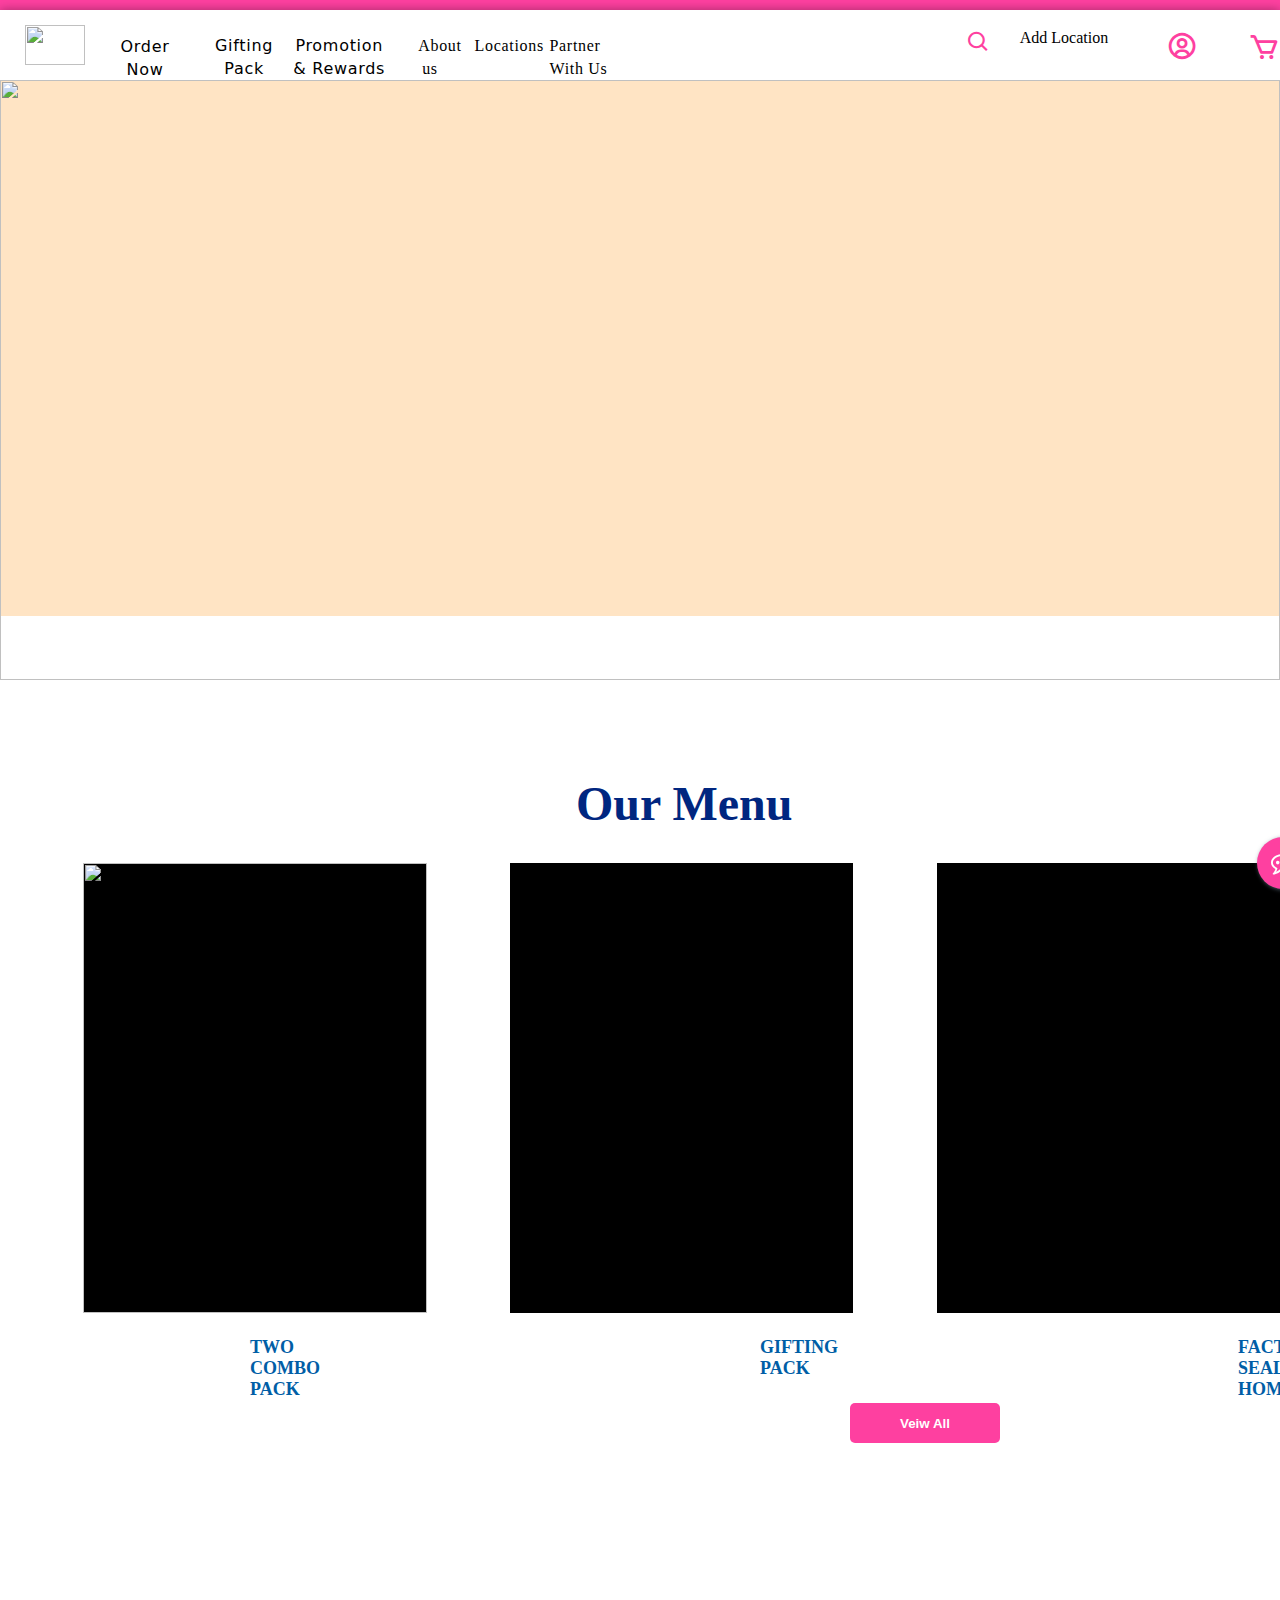
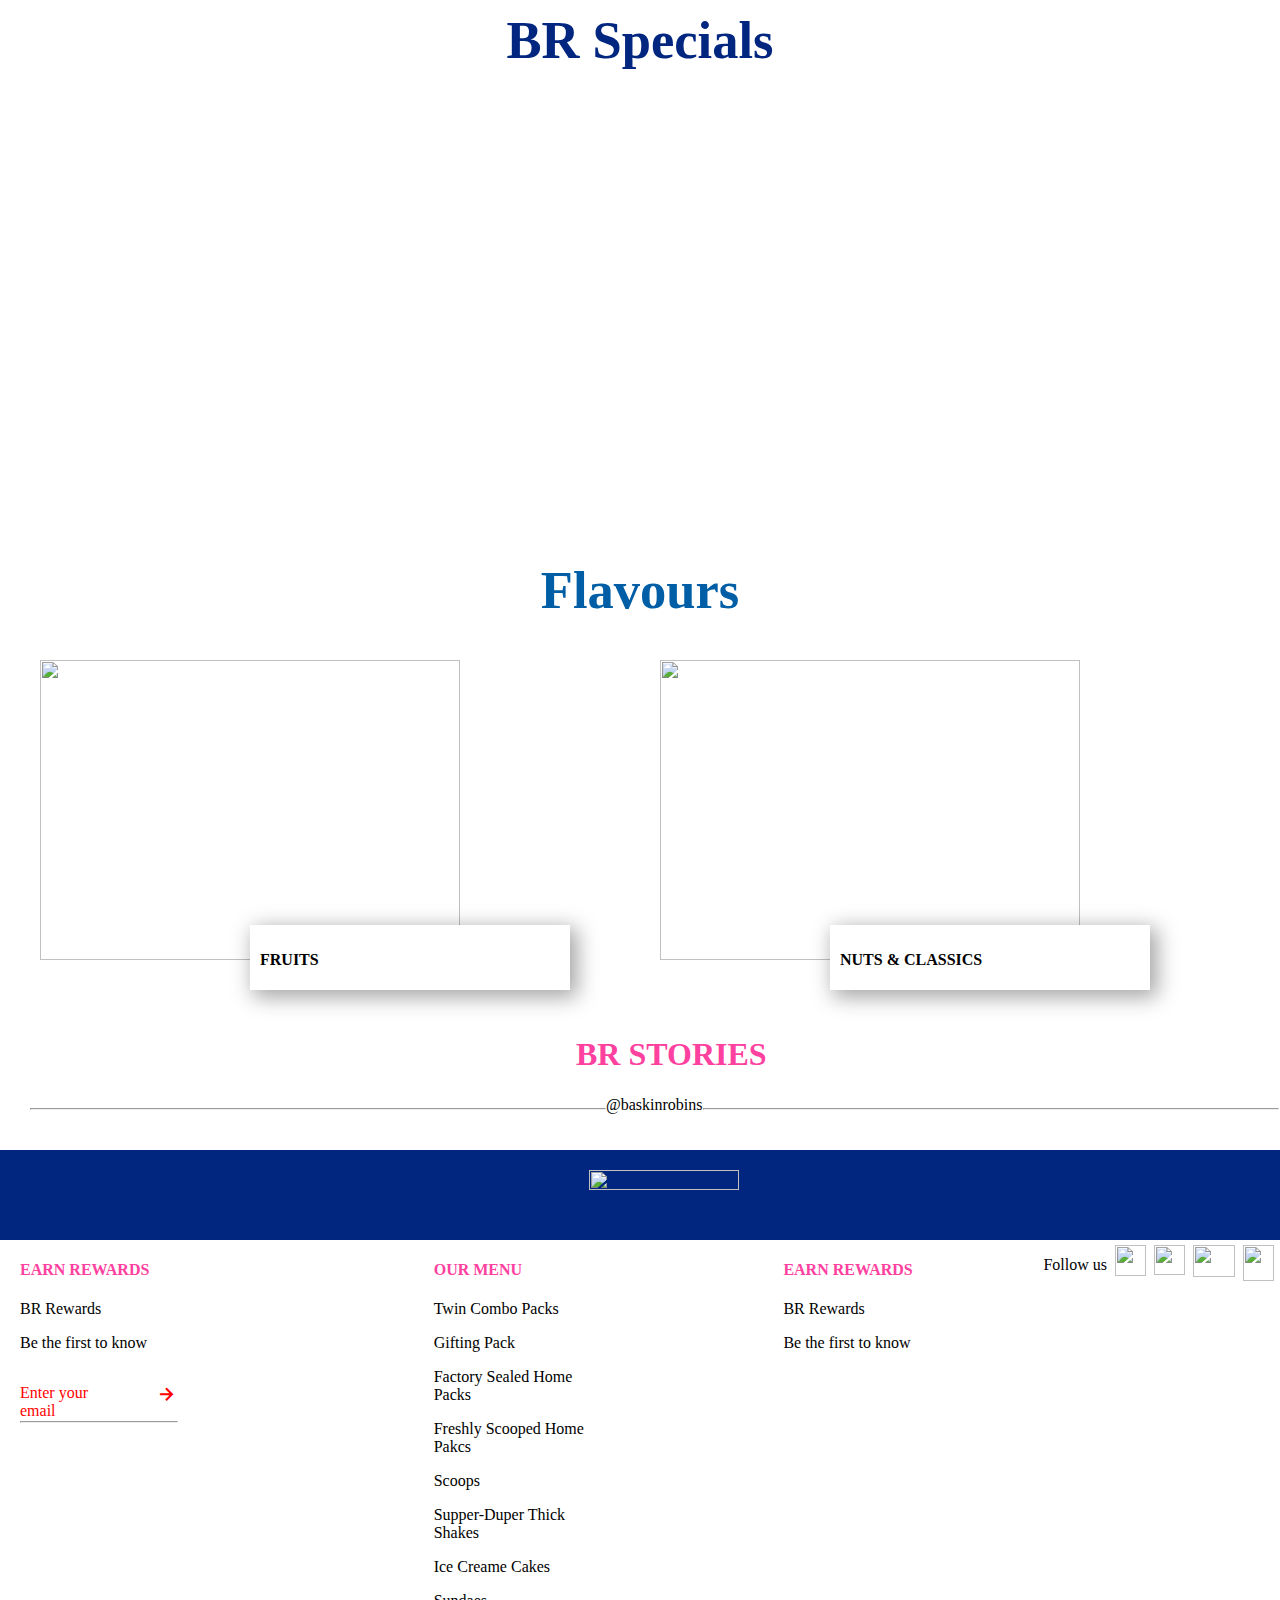
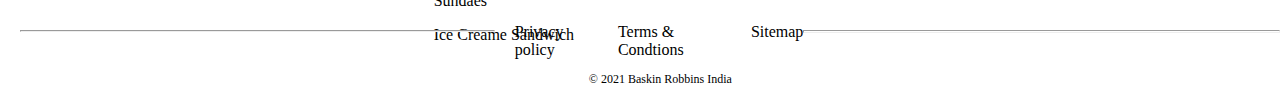
==== index.html @ 455c3909 "files added" ====
<!DOCTYPE html>
<html lang="en">
<head>
    <meta charset="UTF-8">
    <meta http-equiv="X-UA-Compatible" content="IE=edge">
    <meta name="viewport" content="width=device-width, initial-scale=1.0">
   
    <title>BaskinRobbins</title>
    <link rel="stylesheet" href="styles.css">
    <link href='https://unpkg.com/boxicons@2.1.2/css/boxicons.min.css' rel='stylesheet'>
    <link rel="stylesheet" href="https://cdnjs.cloudflare.com/ajax/libs/font-awesome/4.7.0/css/font-awesome.min.css">
    

    <link rel="stylesheet" href="https://cdn.jsdelivr.net/npm/bootstrap-icons@1.3.0/font/bootstrap-icons.css">
    


</head>
<body style="margin: 0%;padding: 0%;">
    <div class="full">
        <div class="toppink"> 

        </div>
        
        <div class="header">
            
            <div class="logocover">
                <div class="logo">
                    <img src="/BaskinRobbins/resources/logo.png" alt="">
                </div>
                <div class="ordercover">
                    <div class="ordernow">
                        <a href="#">Order Now</a>
                    </div>
                </div>
                <div class="gifting">
                    <a href="#">Gifting Pack</a>
                </div>
                <div class="promotion">
                    <a href="#">Promotion & Rewards</a>
                </div>
                <div class="about">
                    <a href="#">About us</a>
                </div>
                <div class="location">
                    <a href="#">Locations</a>
                </div>
                <div class="partner">
                    <a href="#">Partner With Us</a>
                </div>
                </div>
                <div class="freespace">
                        <div class="space">
                            
                        </div>
                 
                </div>
                <div class="righticon1">
                    <div class="search">
                        <a href="#">
                        <i class='bx bx-search' style="height: 40px; width: 40px; color: #fe40a0;"></i>
                    </a>
                    </div>
                    
                    <div class="locationbaskin">
                        <div class="locationimg">
                            <div class="waveline">
                            <a href="#"><img src="/BaskinRobbins/resources/locationbaskin.png" alt=""></a>
                            <div class="addlocation">
                                <a href="#">Add Location</a>
                                <img src="/BaskinRobbins/resources/borderlocation.png" alt="" style="width: 90%;padding-bottom: 15px;;">
                            </div>
                        </div>
                        </div>
                        </div>
                        <div class="usericon">
                           <div class="icon">
                               <a href="#">
                                <i class='bx bx-user-circle' style="color: #fe40a0;"></i>
                               </a>
                           
                           </div>
                        </div>
                        <div class="carticon">
                            <a href="#">
                                <i class='bx bx-cart' style="padding-top: 21px;font-size: xx-large;"></i>
                            </a>
                        </div>
                       
                    
             
            </div>
    </div>

<div class="mainslide">
    <img src="/BaskinRobbins/resources/Screenshot from 2022-04-05 15-03-35.png" alt="" style="width: 100%;height: 100%;">

</div>
<div class="threepic">
    <div class="ourmenu" style="font-size: x-large;">
        <h1>Our Menu</h1>
    </div>
    <div class="arrangepic">
    <div class="piconeofthree"style="cursor: pointer;" >
        <img src="/BaskinRobbins/resources/500-x-500pxl---Homepack-Combo.jpg" alt="" style="height: 100%;width: 100%;">
    </div>
    <div class="pictwoofthree"style="cursor: pointer;">
        <img src="/BaskinRobbins/resources/gifting.jpg" alt="" style="height: 100%;">
    </div>
    <div class="picthreeofthree" style="cursor: pointer;">
        <img src="/BaskinRobbins/resources/threeofthree.jpg" alt="" style="height: 100%;">
    </div>
</div>
<div class="wordsthree">
    <div class="combo"></div>
    <h4>
        TWO COMBO PACK
    </h4>

<div class="gift">
    <h4>
        GIFTING PACK
    </h4>
</div>
<div class="sealed" >
    <h4>
        FACTORY SEALED HOMEPACKS
    </h4>
</div>
</div>
<div class="veiwall" >
    <div class="buttonview"  >
        <a href="#">
            <button class="link" >Veiw All</button>
        </a>
       
    </div>
</div>
</div>
   
    <div class="bannerthree">
<div class="brspecial">
    <h2>
        BR Specials
    </h2>
</div>
<div class="imagebannerthree">
    <div class="imageoneoftwo">
        <img src="/BaskinRobbins/resources/bannerthree.png" alt="">
    
    <div class="imagetwooftwo">
        <img src="/BaskinRobbins/resources/banner3.2.png" alt="" style="height: 400px;">
    </div>
</div>
   
</div>
</div>


<div class="flavours">
    <div class="wordsflavour">
        <h2>
            Flavours
        </h2>
    </div>
</div>
<div class="fourbanner">
    <div class="frstimg">
        <a href="#">
            <img src="/BaskinRobbins/resources/fruitone.jpg" alt="">
        </a>
       
        <div class="fruits">
            <h4>FRUITS</h4>
        </div>
    </div>
    <div class="secimg">
        <a href="#">
            <img src="/BaskinRobbins/resources/NUTS.jpg" alt="">
        </a>
       
        <div class="nuts">
            <h4>NUTS & CLASSICS</h4>
        </div>
    </div>
    <div class="thirdimg">
        <a href="#">
            <img src="/BaskinRobbins/resources/CHOCOLATES.jpg" alt="">
        </a>
       
        <div class="choco">
            <h4>CHOCOLATES</h4>
        </div>
    </div>
</div>
<div class="brstories1">
    <h2 style="font-weight: bolder; font-size: xx-large;">
        BR STORIES
    </h2>
</div>




<div class="brstories">
    <div class="line">
        <hr></div>
        <div class="words">
        <p>
            @baskinrobins
        </p></div>
        <div class="line2">
            <hr>
        </div>

</div>
<div class="footerhead">
    <div class="footerlogo">
        <img src="/BaskinRobbins/resources/footerlogo.png" alt="">
    </div>
</div>
<div class="footer">
    <div class="rewards">
<h4 style="color:#fe419f;"> 
    EARN REWARDS
</h4>
<P>
    BR Rewards
</P>
<p>
    Be the first to know
</p>
<div class="email">
    <p>
        Enter your email
    </p>
    <div class="emailine">
        
        <i class='bx bx-right-arrow-alt' style="padding-top: 15px; padding-left: 60px; font-size: x-large;"></i>
        
    </div>
    
</div>
<hr style="margin-top: -15px; color: red;">



    </div>
    <div class="menu">
        <h4 style="color: #fe419f;">
            OUR MENU
        </h4>
        <P>
            Twin Combo Packs
        </P>
        <p>
            Gifting Pack
        </p>
        <P>
            Factory Sealed Home Packs
        </P>
        <p>
            Freshly Scooped Home Pakcs
        </p>
        <p>
            Scoops
        </p>
        <P>
            Supper-Duper Thick Shakes
        </P>
        <p>
            Ice Creame Cakes
        </p>
        <P>
            Sundaes
        </P>
        <p>
            Ice Creame Sandwich
        </p>
        


</div>
<div class="engage">
    <h4 style="color: #fe419f;">
        EARN REWARDS
    </h4>
    <P>
        BR Rewards
    </P>
    <p>
        Be the first to know
    </p>

        </div>
        <div class="followus">
            <p>
                Follow us
            </p>
            <div class="fblogo">
                <a href="#">
                    <img  src="/BaskinRobbins/resources/facebooklogo.webp" alt="">
                </a>
            </div>
            <div class="twitterlogo">
                <a href="#">
                    <img src="/BaskinRobbins/resources/twitter.png" alt="">
                </a>
            </div>
            <div class="instalogo">
                <a href="#">
                    <img src="/BaskinRobbins/resources/instalogo.png" alt="">
                </a>
            </div>
            <div class="youtubelogo">
                <a href="#">
                    <img src="/BaskinRobbins/resources/youtube.png" alt="">
                </a>
            </div>
                </div>
</div>


<div class="privacy">
    <div class="linelast">
        <hr style="margin-top: 10px;">
    </div>
    <div class="policy">
        <p>
            Privacy policy
        </p>
        <div class="terms">
            <p>
                Terms & Condtions
            </p>
        </div>
        <div class="sitemap">
            <p>
                Sitemap
            </p>
        </div>
        
    </div><hr style="height: 1px; width: 40%; border: 0%; margin-top: 10px;">
</div>
<div class="last">
    <p class="copyright" style="font-size: 12px">© 2021 Baskin Robbins India</p>
    <div class="pos">
        <div class="chatbox">
            <div class="chaticon">
                <i class="fa fa-commenting-o" ></i>
            </div>
            
            
        </div>
    </div>

</div>



</div>
    
</body>
---- styles.css ----
.toppink{
    height: 10px;
    width: 100%;
    background-color: #fe40a0;
    margin: 0%;
    padding: 0%;
}
.firstleft{
    height: 50%;
    width: 50%;
    background-color: aquamarine;
}
.header{
    height: 70px;
    width: 100%;
    margin: 0%;
    background-color: #fff!important;
    box-shadow: 0 0 10px 0 #0000005c;
}
.header{
    margin: 0%;
    display: flex;
    
}

.logocover{
    height: 50px;
    width: 48%;
    margin: 10px;
    display: flex;
  
   
}
.logocover img{
    height: 40px;
    width: 60px;
    padding-left: 15px;
    padding-top: 5px;
    display: flex;
}
.ordercover{
    padding-left: 20px;
}
.ordernow{
    height: 40px;
    width: 80px;
    background-color:  #fff!important;
    text-align: center;
    padding-top: 16px;
    
}
.ordernow a{
    text-decoration: none;
    color: black;
    font-size:medium;
    font-weight: 400;
    line-height: 1.42857143;
    letter-spacing: 0.7px;
    font-family: system-ui;

}
.gifting{
    height: 40px;
    width: 100px;
    background-color:#fff!important  ;
    text-align: center;
    padding-top: 15px;
    padding-left: 30px;
    

}
.gifting a{
    text-decoration: none;
    font-weight: 400;
    line-height: 1.42857143;
    letter-spacing: 0.7px;
    color: black;
    font-size:medium;
    font-family: system-ui;

}
.promotion{
    height: 40px;
    width: 160px;
    background-color:#fff!important  ;
    text-align: center;
    padding-top: 15px;
    padding-left: 20px;
}
.promotion a{
    text-decoration: none;
    font-weight: 400;
    line-height: 1.42857143;
    letter-spacing: 0.7px;
    color: black;
    font-size:medium;
    font-family: system-ui;

}
.about{
    height: 40px;
    width: 120px;
    background-color:#fff!important  ;
    text-align: center;
    padding-top: 15px;
    padding-left: 20px;
}
.about a{
    text-decoration: none;
    font-weight: 400;
    line-height: 1.42857143;
    letter-spacing: 0.7px;
    color: black;
    font-size:medium;
    padding-right: 20px;
}
.location{
    height: 40px;
    width: 130px;
    background-color:#fff!important  ;
    text-align: left;
    padding-top: 15px;
   
}
.location a{
    text-decoration: none;
    font-weight: 400;
    line-height: 1.42857143;
    letter-spacing: 0.7px;
    color: black;
    font-size:medium;
    
}
.partner{
    height: 40px;
    width: 130px;
    background-color:#fff!important  ;
    text-align: left;
    padding-top: 15px;
}
.partner a{
    text-decoration: none;
    font-weight: 400;
    line-height: 1.42857143;
    letter-spacing: 0.7px;
    color: black;
    font-size:medium;
}
.freespace{
    height: 70px;
    width: 40%;
    background-color: #fff;
    display: flex;
    display: flex;
}
.righticon1{
    height: 70px;
    width: 50%;
    background-color:#fff;
    display: flex;
    align-items:initial;
}

.search{
    font-size: 25px;
    padding-top: 20px;
    display: flex;
    padding-left: 200px;
}
.locationcover{
    width: 70px;
    height: 60px;
    align-items: center;
    background-color: bisque;
    
}
.locationbaskin{
    height: 40px;
    width: 120px;
    background-color: #fff;
    text-align: center;
 
}
.locationbaskin a{
    text-decoration: none;
    color: black;
    font-weight: 400;
    font-size: medium;
}
.usericon{
     padding-left: 40px;
     padding-top: 20px;

}
.usericon a{
font-size: xx-large;
font-weight: lighter;
}
.carticon a{
    padding-left: 50px;
    padding-top: 20px ;
    font-size: medium;
    color: #fe40a0;
}
.mainslide{
    height: 600px;
    width: 100%;
    background-color: bisque;
    margin: 0%;
    padding: 0%;
   
}
.threepic{
    height: 800px;
    width: 100%;
    background-color: #fff;
    margin-top: -5%;
    padding: 0%;
    

}
.ourmenu{
    padding-top: 10%;
    padding-left: 45%;
    color: #002680;
}
.piconeofthree{
    height: 450px;
    width: 450px;
    background-color: black;
    margin-left: 6.5%;
   
}
.pictwoofthree{
    height: 450px;
    width: 450px;
    background-color: black;
    margin-left: 6.5%;
    
}
.arrangepic{
    display: flex;
}
.picthreeofthree{
    height: 450px;
    width: 450px;
    background-color: black;
    margin-left: 6.5%;
}
.wordsthree{
    height: 30px;
    width: 100%;
    background-color: #fff;
    display: flex;
    font-size: large;
    color: #005ea6!important;
   
}
.combo{
    margin-left: 250px;
}
.gift{
    margin-left: 440px;
}
.sealed{
    margin-left: 400px;
}
.veiwall{
    background-color: #fff;
    height: 40px;
    width: 100%;
    margin-top: 60px;
}
.buttonview .link{
    height: 40px;
    width: 150px;
    margin-left: 850px;
    border-radius: 5px;
    background-color: #fe40a0;
    border: none;
    cursor: pointer;
    font-weight: bold;
    color: white;
    
}

.link a{
    color: black;

}

.brspecial{
    background-color: #fff;
    height: 150px;
    width: 100%;
    margin-top: 90px;
    text-align: center;
    padding-top: 60px;
    color: #002680;
    font-size: 35px;

}

.imagebannerthree{
    height: 400px;
    width: 60%;
    background-color: #fff;
    margin-left: 350px;

}


.imagebannerthree .imageoneoftwo{
   
    height: 400px;
    width: 100%;
    display: flex;
   
}
.imagetwooftwo{
    padding-left: 60px;
    
}
.flavours{
    height: 100px;
    width: 100%;
    background-color: #fff;
    text-align: center;
    font-size:  35px;
    color: #005ea6!important;
}
.fourbanner{
    height: 350px;
    width: 100%;
    background-color: #fff;
    display: flex;
}

.frstimg img{
    height: 300px;
    width: 420px;
    background-color: #fff;
    position: relative;
    margin-left:40px ;
    cursor: pointer;
    
}
.fruits{
    height: 60px;
    width: 310px;
    background-color: #fff;
    margin-top: -3%;
    position: absolute;
    margin-left: 250px;
    padding-left: 10px;
    padding-top: 5px;
    box-shadow: 5px 5px 20px 2px #0000005c;
    cursor: pointer;
}

.secimg img{
    height: 300px;
    width: 420px;
    background-color: #fff;
    position: relative;
    margin-left:200px ;
    
}
.nuts{
    height: 60px;
    width: 310px;
    background-color: #fff;
    margin-top: -3%;
    position: absolute;
    margin-left: 370px;
    padding-left: 10px;
    padding-top: 5px;
    box-shadow: 5px 5px 20px 2px #0000005c;
}
.thirdimg img{
    height: 300px;
    width: 420px;
    background-color: #fff;
    position: relative;
    margin-left:200px ;
    
}
.choco{
    height: 60px;
    width: 310px;
    background-color: #fff;
    margin-top: -3%;
    position: absolute;
    margin-left: 370px;
    padding-left: 10px;
    padding-top: 5px;
    box-shadow: 5px 5px 20px 2px #0000005c;
}
.brstories1{
    margin-left: 45%;
    color: #fe419f;
}
.brstories{
    
    height: 50px;
    width: 100%;
    background-color: #fff;
    display: flex;
}
.line{
    padding-left: 30px;
    width: 45%;
    height: 1px;
}
.words{
    display: flex;
    margin-top: -20px;
}

.line2{
    width: 45%;
    height: 1px;
}
.footerhead{
    height: 70px;
    width: 100%;
    background-color: #002680;
    padding-top: 20px;
}
.footerlogo img{
    height: 100%;
    width: 150px;
    margin-left: 46%;
}
.footer{
    height: 380px;
    width: 100%;
    background-color:#fff;
    display: flex;
}
.rewards{
    height: 345px;
    width: 200px;
    background-color: #fff;
    margin-left: 20px;
    

}
.email{
    color: red;
    display: flex;
    

}
.emailiine{
    height: 2px;
    width: 90%;

}
.menu{
    height: 380px;
    width: 200px;
    background-color:#fff;
    margin-left: 20%;
}
.engage{
    height: 345px;
    width: 200px;
    background-color:#fff;
    margin-left: 15%;

}
.followus{
    height: 300px;
    width: 300px;
    background-color:#fff;
    margin-left: 8%;
    display: flex;
}
.fblogo img{
    height: 31px;
    width: 31px;
    padding-left: 8px;
    padding-top: 5px;

}
.twitterlogo img{
    height: 30px;
    width: 31px;
    padding-left: 8px;
    padding-top: 5px;
}
.instalogo img{
    height: 32px;
    width: 42px;
    padding-left: 8px;
    padding-top: 5px;
}
.youtubelogo img{
    height: 36px;
    width: 31px;
    padding-left: 8px;
    padding-top: 5px;
}
.privacy{
    height: 30px;
    width: 100%;
    background-color: #fff;
    display: flex;
}
.linelast{
    padding-left: 20px;
    width: 40%;
    height: 1px;
    border: 0%;

}
.policy{
    padding-left: 20px;
    margin-top: -13px;
    display: flex;
}
.terms{
    padding-left: 20px;
}
.sitemap{
    padding-left: 20px;
}
.last{
    background-color: #fff;
    height: 60px;
    width: 100%;
    display: flex;
}
.copyright{
    margin-left: 46%;
    padding-top: 10px;
}
.pos{
    margin-left: 41%;
    position: relative;
}
.chatbox{
    background: rgb(254, 64, 160);
    height: 52px;
    width: 52px;
    cursor: pointer; 
    border-radius: 50%;
    justify-content: center; 
    align-items: center;
    display: flex;
    box-shadow: rgba(101, 119, 134, 0.75) 1px 1px 4px;
    position: fixed;
    top: 93%;

   
    

}
.chaticon{
    color: white;
    font-size: x-large;
    font-weight: 600;
    
}
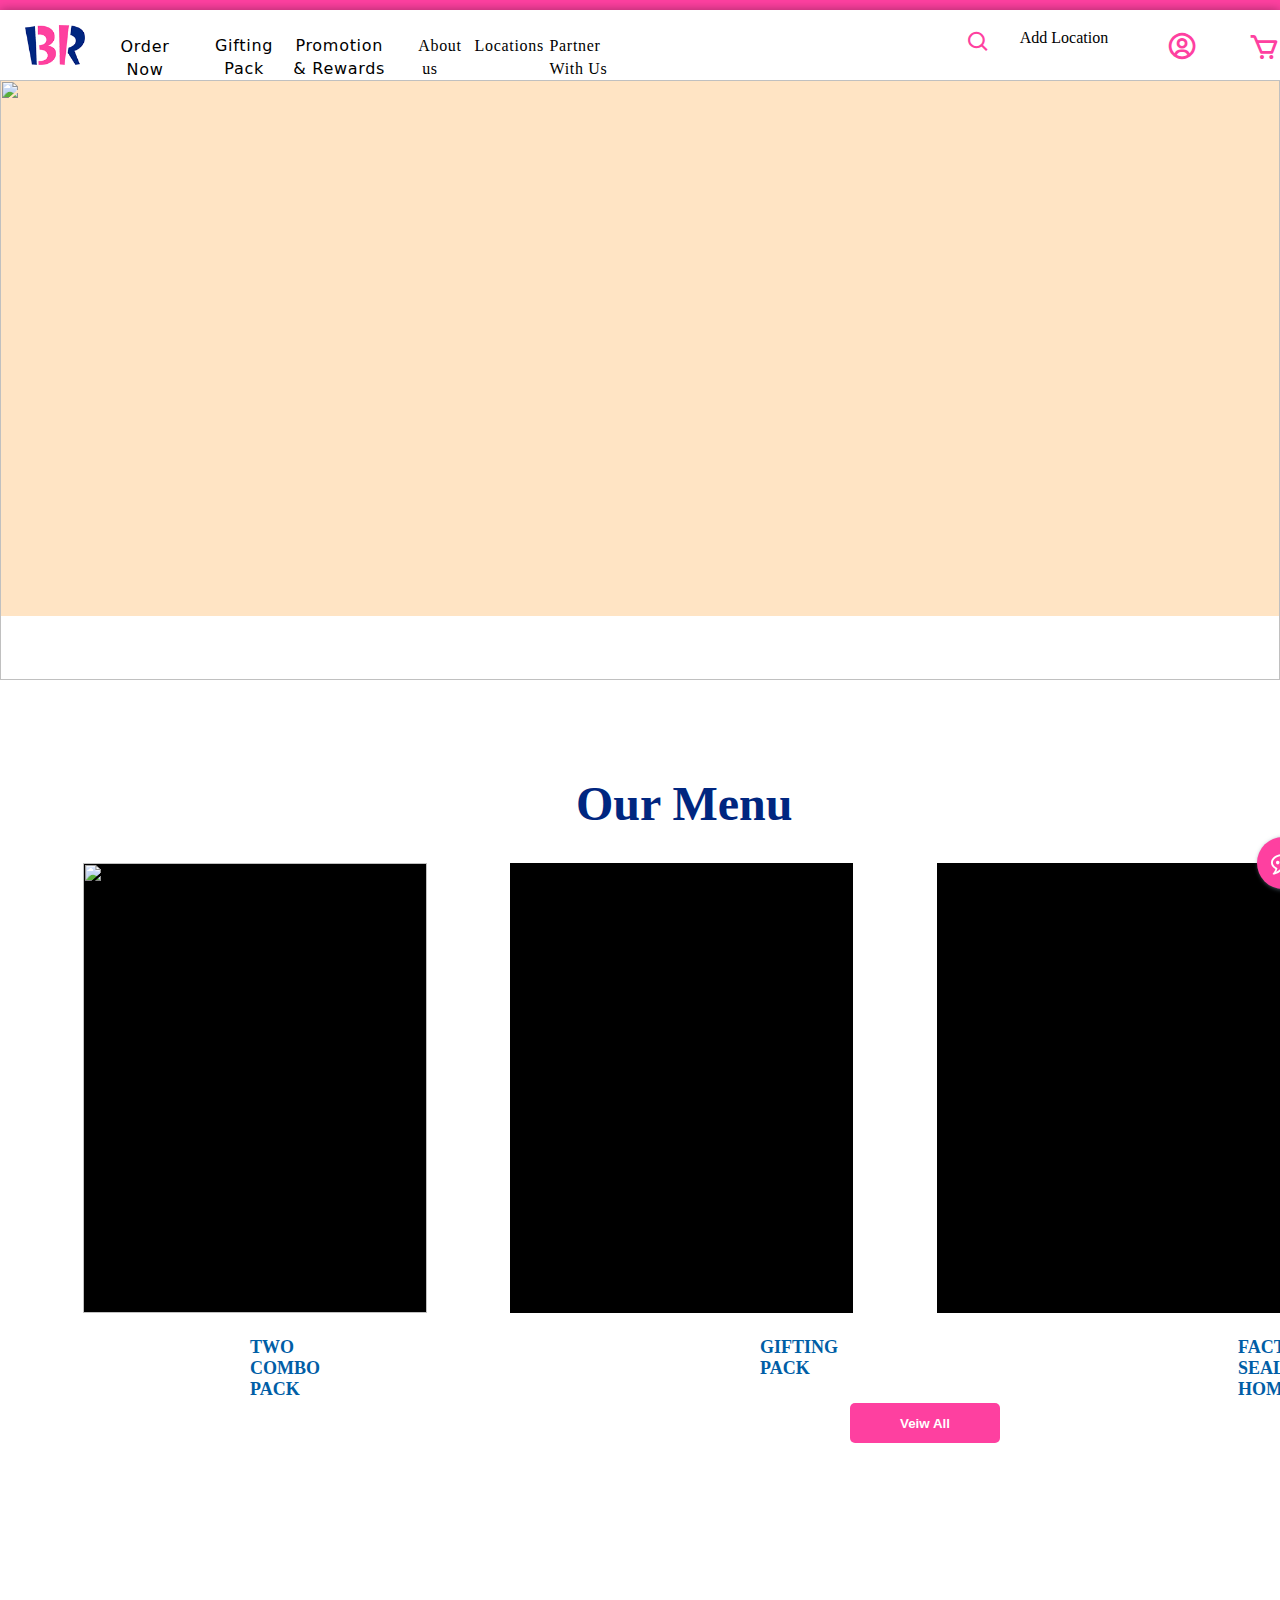
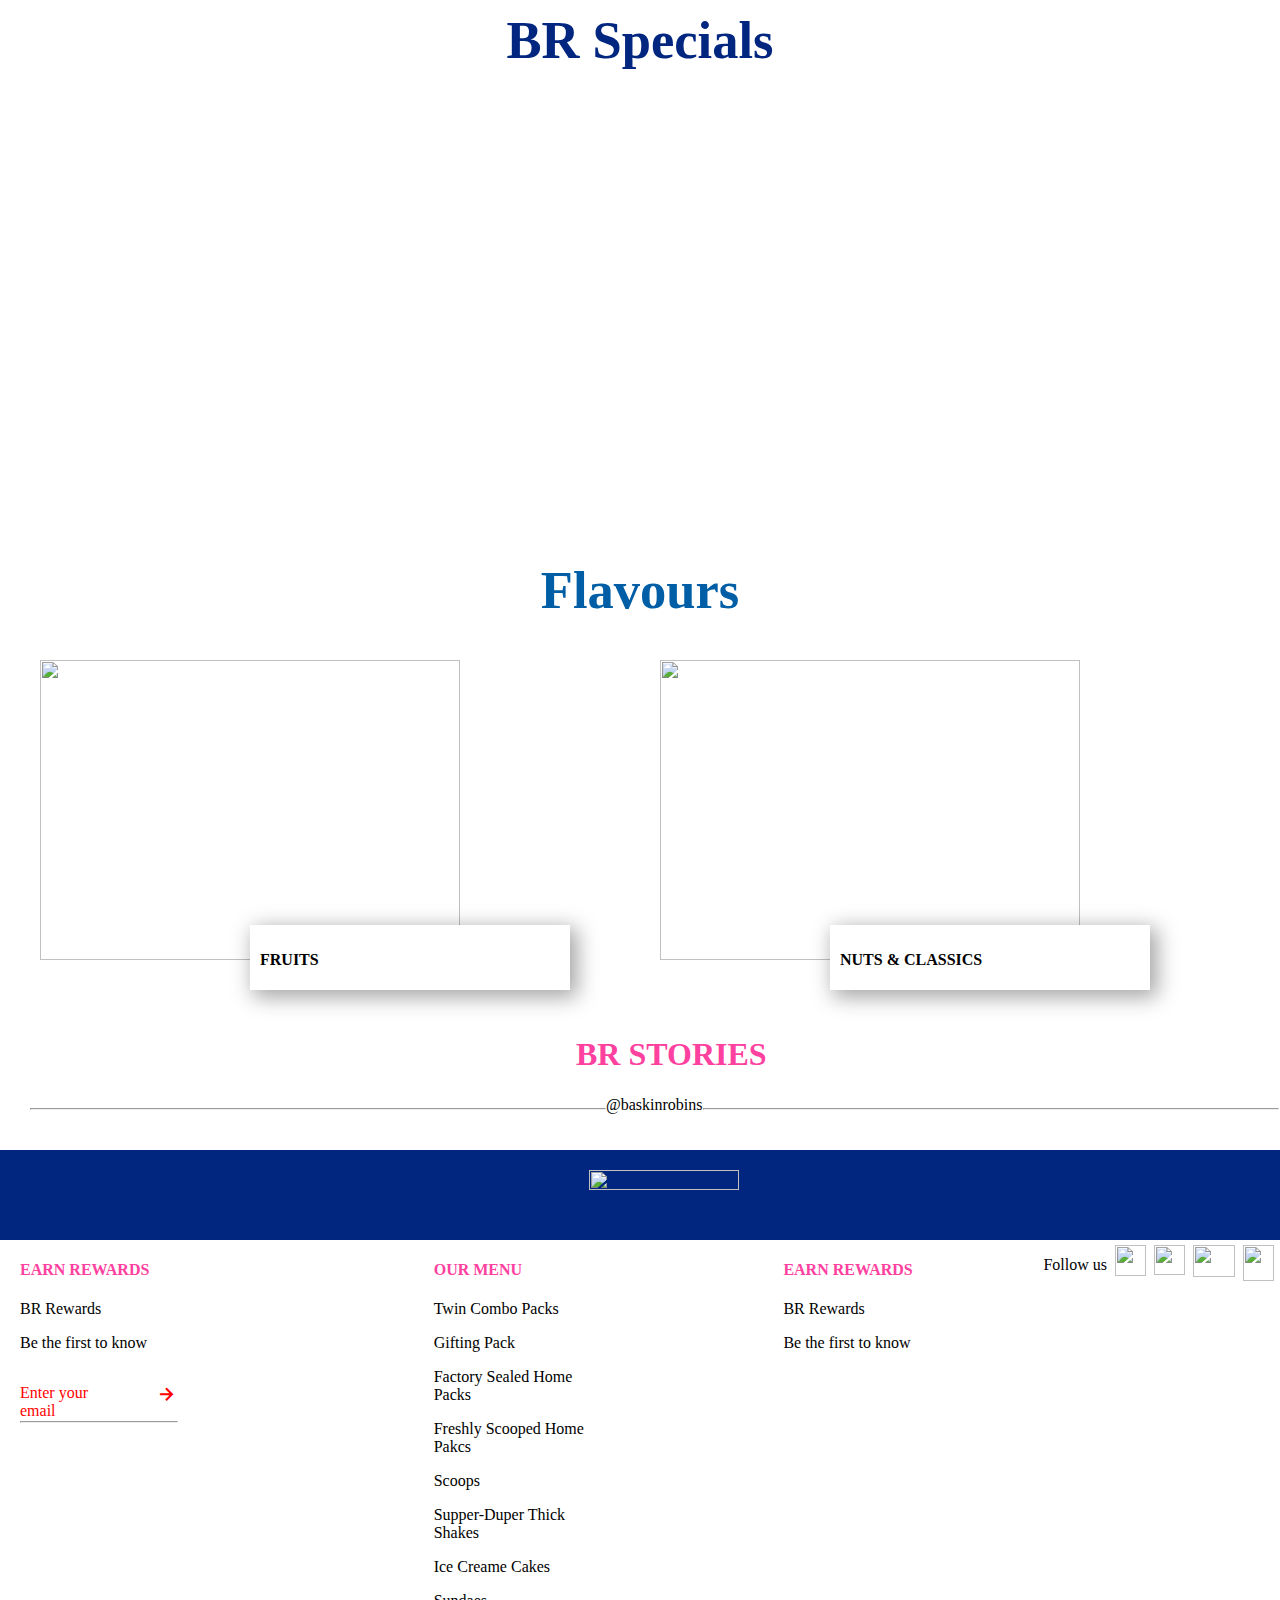
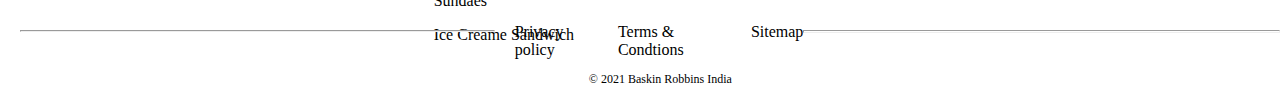
==== commit 21e003d2: "Update index.html" ====
--- a/index.html
+++ b/index.html
@@ -26,7 +26,7 @@
             
             <div class="logocover">
                 <div class="logo">
-                    <img src="/BaskinRobbins/resources/logo.png" alt="">
+                    <img src="./resources/logo.png" alt="">
                 </div>
                 <div class="ordercover">
                     <div class="ordernow">
@@ -360,4 +360,4 @@
 
 </div>
     
-</body>+</body>
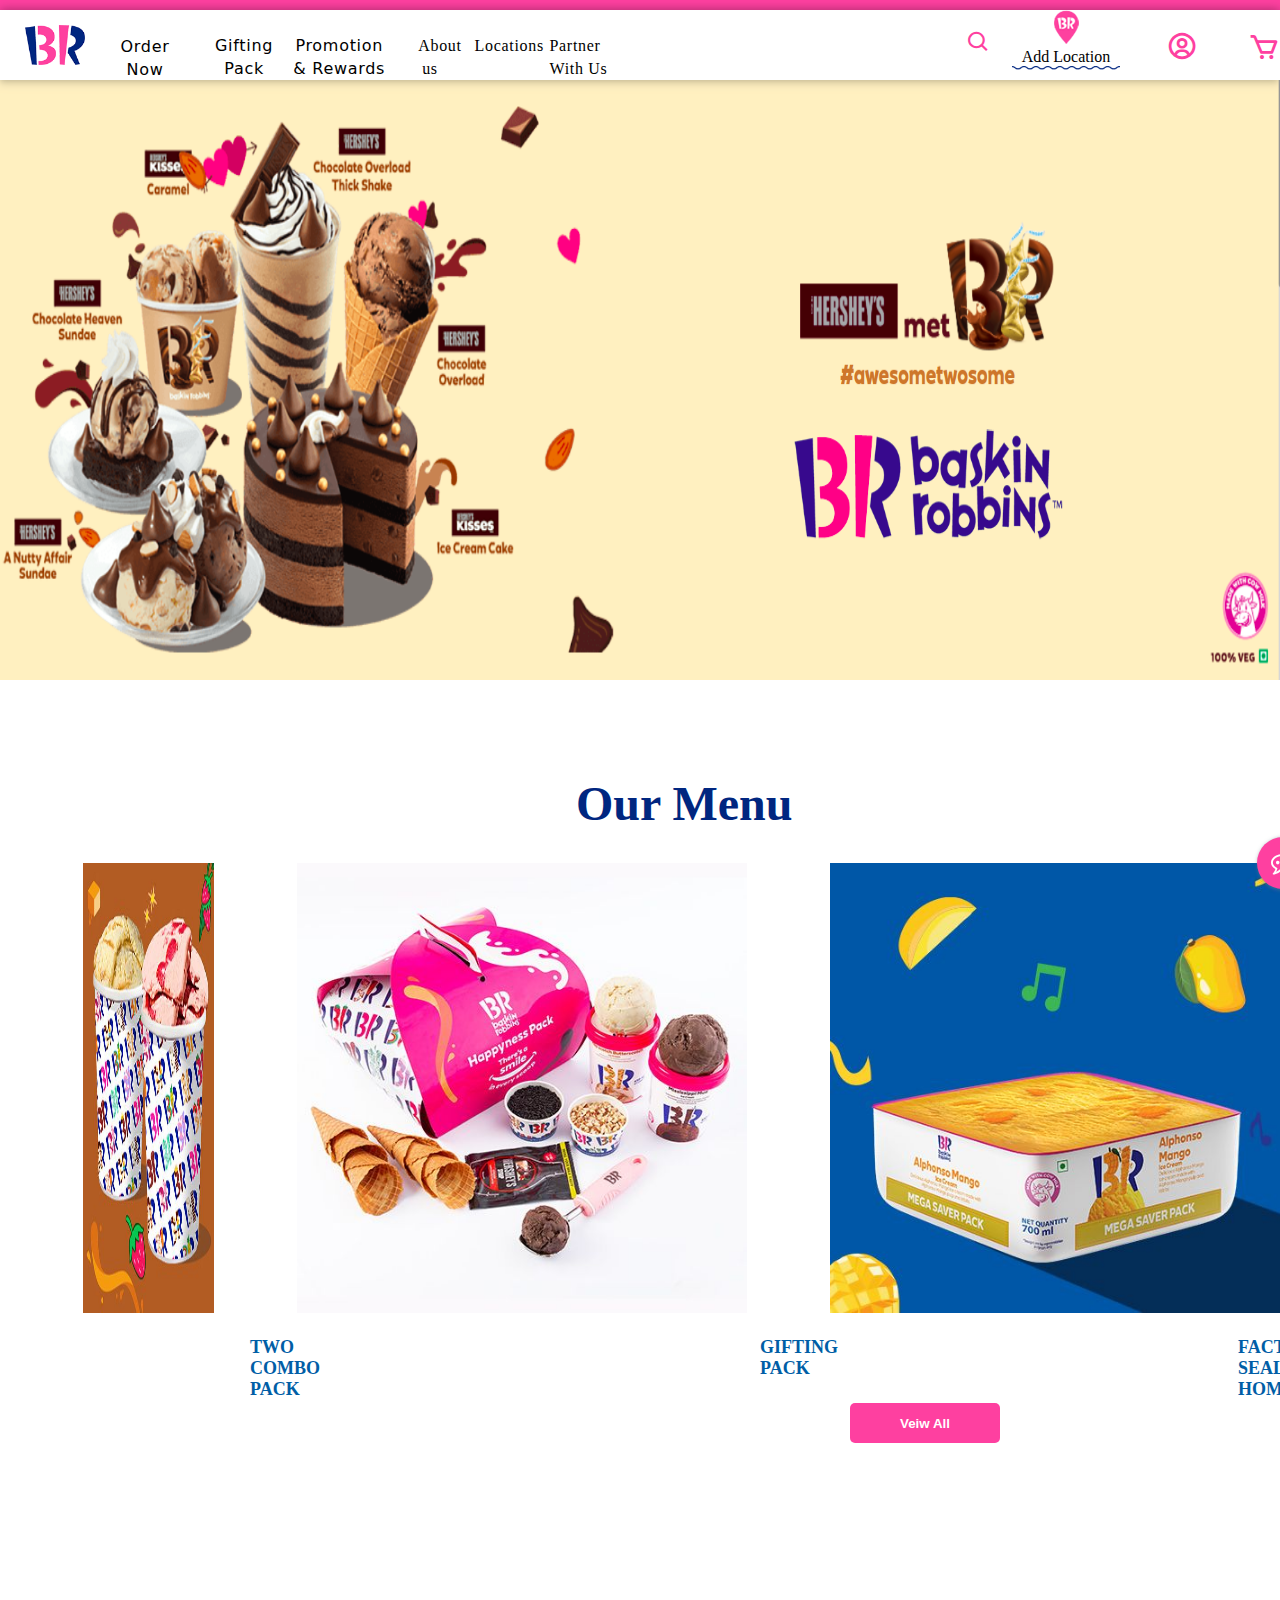
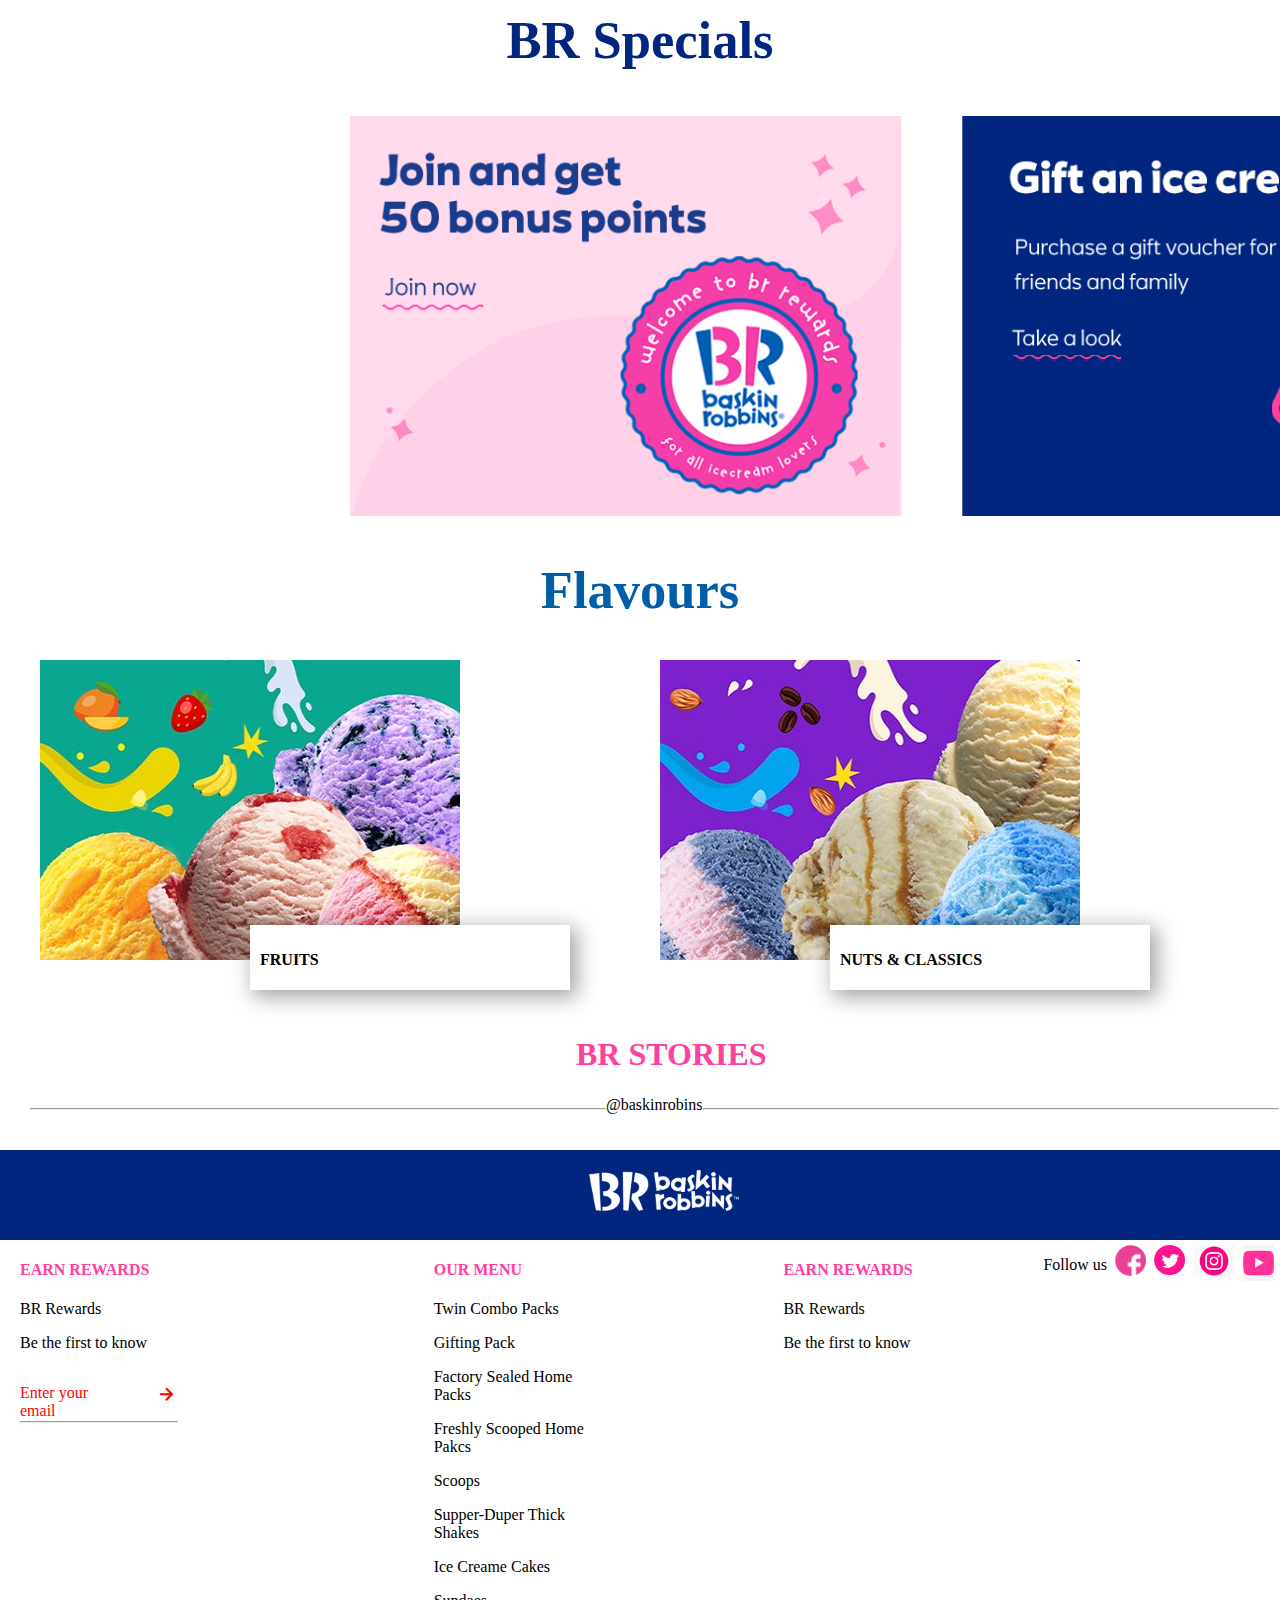
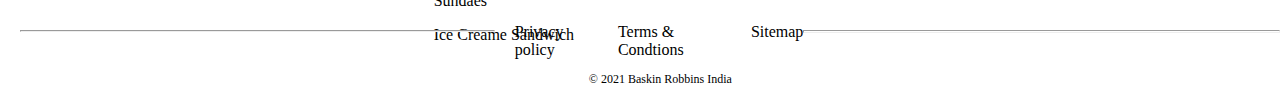
==== commit fe686bac: "Update index.html" ====
--- a/index.html
+++ b/index.html
@@ -65,10 +65,10 @@
                     <div class="locationbaskin">
                         <div class="locationimg">
                             <div class="waveline">
-                            <a href="#"><img src="/BaskinRobbins/resources/locationbaskin.png" alt=""></a>
+                            <a href="#"><img src="./resources/locationbaskin.png" alt=""></a>
                             <div class="addlocation">
                                 <a href="#">Add Location</a>
-                                <img src="/BaskinRobbins/resources/borderlocation.png" alt="" style="width: 90%;padding-bottom: 15px;;">
+                                <img src="./resources/borderlocation.png" alt="" style="width: 90%;padding-bottom: 15px;;">
                             </div>
                         </div>
                         </div>
@@ -93,7 +93,7 @@
     </div>
 
 <div class="mainslide">
-    <img src="/BaskinRobbins/resources/Screenshot from 2022-04-05 15-03-35.png" alt="" style="width: 100%;height: 100%;">
+    <img src="./resources/Screenshot from 2022-04-05 15-03-35.png" alt="" style="width: 100%;height: 100%;">
 
 </div>
 <div class="threepic">
@@ -102,13 +102,13 @@
     </div>
     <div class="arrangepic">
     <div class="piconeofthree"style="cursor: pointer;" >
-        <img src="/BaskinRobbins/resources/500-x-500pxl---Homepack-Combo.jpg" alt="" style="height: 100%;width: 100%;">
+        <img src="./resources/500-x-500pxl---Homepack-Combo.jpg" alt="" style="height: 100%;width: 100%;">
     </div>
     <div class="pictwoofthree"style="cursor: pointer;">
-        <img src="/BaskinRobbins/resources/gifting.jpg" alt="" style="height: 100%;">
+        <img src="./resources/gifting.jpg" alt="" style="height: 100%;">
     </div>
     <div class="picthreeofthree" style="cursor: pointer;">
-        <img src="/BaskinRobbins/resources/threeofthree.jpg" alt="" style="height: 100%;">
+        <img src="./resources/threeofthree.jpg" alt="" style="height: 100%;">
     </div>
 </div>
 <div class="wordsthree">
@@ -146,10 +146,10 @@
 </div>
 <div class="imagebannerthree">
     <div class="imageoneoftwo">
-        <img src="/BaskinRobbins/resources/bannerthree.png" alt="">
+        <img src="./resources/bannerthree.png" alt="">
     
     <div class="imagetwooftwo">
-        <img src="/BaskinRobbins/resources/banner3.2.png" alt="" style="height: 400px;">
+        <img src="./resources/banner3.2.png" alt="" style="height: 400px;">
     </div>
 </div>
    
@@ -167,7 +167,7 @@
 <div class="fourbanner">
     <div class="frstimg">
         <a href="#">
-            <img src="/BaskinRobbins/resources/fruitone.jpg" alt="">
+            <img src="./resources/fruitone.jpg" alt="">
         </a>
        
         <div class="fruits">
@@ -176,7 +176,7 @@
     </div>
     <div class="secimg">
         <a href="#">
-            <img src="/BaskinRobbins/resources/NUTS.jpg" alt="">
+            <img src="./resources/NUTS.jpg" alt="">
         </a>
        
         <div class="nuts">
@@ -185,7 +185,7 @@
     </div>
     <div class="thirdimg">
         <a href="#">
-            <img src="/BaskinRobbins/resources/CHOCOLATES.jpg" alt="">
+            <img src="./resources/CHOCOLATES.jpg" alt="">
         </a>
        
         <div class="choco">
@@ -216,7 +216,7 @@
 </div>
 <div class="footerhead">
     <div class="footerlogo">
-        <img src="/BaskinRobbins/resources/footerlogo.png" alt="">
+        <img src="./resources/footerlogo.png" alt="">
     </div>
 </div>
 <div class="footer">
@@ -299,22 +299,22 @@
             </p>
             <div class="fblogo">
                 <a href="#">
-                    <img  src="/BaskinRobbins/resources/facebooklogo.webp" alt="">
+                    <img  src="./resources/facebooklogo.webp" alt="">
                 </a>
             </div>
             <div class="twitterlogo">
                 <a href="#">
-                    <img src="/BaskinRobbins/resources/twitter.png" alt="">
+                    <img src="./resources/twitter.png" alt="">
                 </a>
             </div>
             <div class="instalogo">
                 <a href="#">
-                    <img src="/BaskinRobbins/resources/instalogo.png" alt="">
+                    <img src="./resources/instalogo.png" alt="">
                 </a>
             </div>
             <div class="youtubelogo">
                 <a href="#">
-                    <img src="/BaskinRobbins/resources/youtube.png" alt="">
+                    <img src="./resources/youtube.png" alt="">
                 </a>
             </div>
                 </div>
